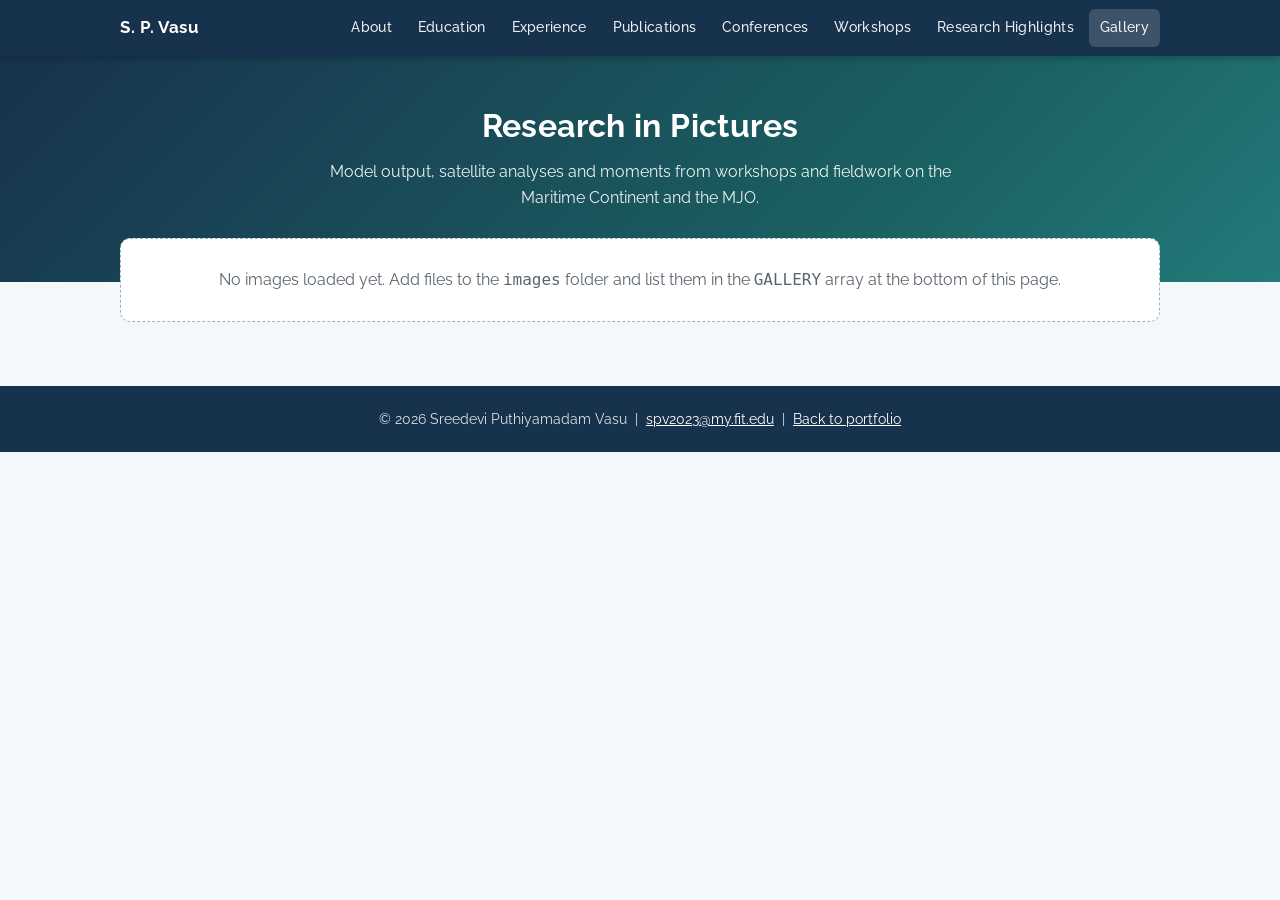
==== gallery.html @ 869b8d5b "Add files via upload" ====
<!DOCTYPE html>
<html lang="en">
<head>
  <meta charset="UTF-8" />
  <meta name="viewport" content="width=device-width, initial-scale=1.0" />
  <title>Gallery – Sreedevi Puthiyamadam Vasu</title>
  <meta name="description" content="Figures, field moments and model output from research on the Madden-Julian Oscillation, soil moisture and precipitation over the Maritime Continent." />
  <link rel="stylesheet" href="https://cdnjs.cloudflare.com/ajax/libs/font-awesome/6.5.0/css/all.min.css" crossorigin="anonymous" referrerpolicy="no-referrer" />
  <link href="https://fonts.googleapis.com/css2?family=Raleway:wght@400;500;600;700&display=swap" rel="stylesheet" />
  <link rel="stylesheet" href="style.css" />
  <style>
    /* Gallery-only styles. Colors and fonts come from style.css tokens. */
    .g-head { background: linear-gradient(135deg, var(--navy) 0%, var(--teal-dk) 70%, var(--teal) 100%);
      color: var(--white); text-align: center; padding: 44px 20px 70px; }
    .g-head h1 { font-size: 2rem; font-weight: 700; letter-spacing: .4px; margin-bottom: 6px; }
    .g-head p { font-size: 1rem; opacity: .92; max-width: 640px; margin: 0 auto; }

    .g-wrap { max-width: 1080px; margin: -44px auto 0; padding: 0 20px 24px; position: relative; z-index: 2; }

    /* ---- Stage: the animated slideshow ---- */
    .stage { position: relative; aspect-ratio: 16 / 9; background: var(--navy); border-radius: var(--radius);
      overflow: hidden; box-shadow: var(--shadow); }
    .stage .slide { position: absolute; inset: 0; margin: 0; opacity: 0; transition: opacity 1.3s ease; }
    .stage .slide.on { opacity: 1; }
    .stage .slide img { width: 100%; height: 100%; object-fit: cover; transform: scale(1); transition: transform 10s ease-out; }
    .stage .slide.contain img { object-fit: contain; background: #fff; }
    .stage .slide.on:not(.contain) img { transform: scale(1.09); }   /* slow zoom on photos only */
    .stage figcaption { position: absolute; left: 0; right: 0; bottom: 0; padding: 56px 22px 18px; color: var(--white);
      font-size: .95rem; line-height: 1.5; background: linear-gradient(transparent, rgba(23, 50, 77, .9)); }
    .stage .slide.contain figcaption { background: rgba(23, 50, 77, .88); padding: 12px 22px; }
    .ctl { position: absolute; z-index: 3; border: 0; cursor: pointer; color: var(--white); background: rgba(23, 50, 77, .6); transition: background .2s; }
    .ctl:hover { background: rgba(23, 50, 77, .9); }
    .ctl.nav { top: 50%; transform: translateY(-50%); width: 42px; height: 42px; border-radius: 50%; font-size: 1rem; }
    .ctl.prev { left: 12px; } .ctl.next { right: 12px; }
    .ctl.pause { top: 12px; right: 12px; border-radius: 14px; padding: 4px 12px; font: 600 .75rem var(--font-sans); }
    .count { position: absolute; z-index: 3; top: 12px; left: 12px; background: rgba(23, 50, 77, .6); color: var(--white);
      border-radius: 14px; padding: 4px 12px; font-size: .75rem; font-weight: 600; }
    .progress { position: absolute; z-index: 3; left: 0; bottom: 0; height: 3px; width: 0; background: var(--teal); }
    .progress.run { animation: fill var(--dur, 6s) linear forwards; }
    @keyframes fill { to { width: 100%; } }

    /* ---- Thumbnail wall ---- */
    .g-sub { font-size: .85rem; font-weight: 700; color: var(--teal-dk); text-transform: uppercase; letter-spacing: .8px;
      margin: 34px 0 12px; padding-bottom: 4px; border-bottom: 1px dashed var(--border); }
    .wall { column-count: 3; column-gap: 14px; }
    .wall button { display: block; width: 100%; margin: 0 0 14px; padding: 0; border: 1px solid var(--border); background: var(--white);
      border-radius: 8px; overflow: hidden; cursor: zoom-in; break-inside: avoid; box-shadow: var(--shadow); position: relative; }
    .wall img { display: block; width: 100%; height: auto; transition: transform .35s ease; }
    .wall button:hover img { transform: scale(1.04); }
    .wall button:hover { border-color: var(--teal); }
    .wall .cap { position: absolute; left: 0; right: 0; bottom: 0; padding: 22px 10px 8px; text-align: left; font: 600 .78rem var(--font-sans);
      color: var(--white); background: linear-gradient(transparent, rgba(23, 50, 77, .85)); opacity: 0; transition: opacity .25s; }
    .wall button:hover .cap, .wall button:focus-visible .cap { opacity: 1; }
    .empty { background: var(--white); border: 1px dashed #9BB1C2; border-radius: var(--radius); padding: 28px; text-align: center; color: var(--muted); }

    /* ---- Lightbox ---- */
    .lb { position: fixed; inset: 0; z-index: 999; display: none; flex-direction: column; align-items: center; justify-content: center;
      background: rgba(10, 25, 40, .93); padding: 24px 64px; }
    .lb.open { display: flex; }
    .lb img { max-width: 100%; max-height: 78vh; border-radius: 6px; background: #fff; }
    .lb p { color: rgba(255, 255, 255, .92); margin-top: 14px; max-width: 760px; text-align: center; font-size: .92rem; }
    .lb .ctl { background: rgba(255, 255, 255, .16); }
    .lb .ctl:hover { background: rgba(255, 255, 255, .3); }
    .lb .prev { left: 12px; } .lb .next { right: 12px; }
    .lb .close { top: 14px; right: 14px; width: 40px; height: 40px; border-radius: 50%; font-size: 1.1rem; }

    nav ul li a.current { background: rgba(255, 255, 255, .16); }

    @media (max-width: 860px) { .wall { column-count: 2; } }
    @media (max-width: 560px) {
      .wall { column-count: 1; } .stage { aspect-ratio: 4 / 3; }
      .stage figcaption { font-size: .82rem; padding: 40px 14px 12px; }
      .lb { padding: 24px 12px; } .lb .nav { top: auto; bottom: 14px; transform: none; }
    }
    @media (prefers-reduced-motion: reduce) {
      .stage .slide, .stage .slide img, .wall img { transition: none; }
      .stage .slide.on:not(.contain) img { transform: none; }
      .progress.run { animation: none; }
    }
  </style>
</head>
<body>

<nav aria-label="Site navigation">
  <div class="nav-inner">
    <a class="nav-brand" href="index.html" style="text-decoration:none">S. P. Vasu</a>
    <ul>
      <li><a href="index.html#about">About</a></li>
      <li><a href="index.html#education">Education</a></li>
      <li><a href="index.html#experience">Experience</a></li>
      <li><a href="index.html#publications">Publications</a></li>
      <li><a href="index.html#conferences">Conferences</a></li>
      <li><a href="index.html#workshops">Workshops</a></li>
      <li><a href="index.html#research-highlights">Research Highlights</a></li>
      <li><a class="current" href="gallery.html" aria-current="page">Gallery</a></li>
    </ul>
  </div>
</nav>

<header class="g-head">
  <h1>Research in Pictures</h1>
  <p>Model output, satellite analyses and moments from workshops and fieldwork on the Maritime Continent and the MJO.</p>
</header>

<main class="g-wrap">
  <div class="stage" id="stage" role="region" aria-roledescription="carousel" aria-label="Featured images" hidden>
    <span class="count" id="count" aria-live="polite"></span>
    <button class="ctl pause" id="pause" aria-label="Pause slideshow">Pause</button>
    <button class="ctl nav prev" id="prev" aria-label="Previous image">&#10094;</button>
    <button class="ctl nav next" id="next" aria-label="Next image">&#10095;</button>
    <div class="progress" id="bar"></div>
  </div>

  <div id="empty" class="empty" hidden>
    No images loaded yet. Add files to the <code>images</code> folder and list them in the <code>GALLERY</code> array at the bottom of this page.
  </div>

  <h2 class="g-sub" id="wall-title" hidden>All images</h2>
  <div class="wall" id="wall"></div>
</main>

<div class="lb" id="lb" role="dialog" aria-modal="true" aria-label="Image viewer">
  <button class="ctl close" id="lb-close" aria-label="Close viewer">&#10005;</button>
  <button class="ctl nav prev" id="lb-prev" aria-label="Previous image">&#10094;</button>
  <button class="ctl nav next" id="lb-next" aria-label="Next image">&#10095;</button>
  <img id="lb-img" alt="" />
  <p id="lb-cap"></p>
</div>

<footer>
  <p>&copy; 2026 Sreedevi Puthiyamadam Vasu &nbsp;|&nbsp;
    <a href="mailto:spv2023@my.fit.edu">spv2023@my.fit.edu</a> &nbsp;|&nbsp;
    <a href="index.html">Back to portfolio</a></p>
</footer>

<script>
/* ============================================================
   EDIT THIS LIST. One entry per image in the images/ folder.
   src     path to the file
   alt     what the image shows (for screen readers)
   caption one or two sentences shown on the image
   fit     optional: "contain" for plots and figures so nothing is cropped
   Entries whose file is missing are skipped automatically.
   ============================================================ */
const GALLERY = [
  { src: 'images/REPLACE-1.jpg', alt: 'Describe image 1', caption: 'MJO-phase composite of rainfall over the Maritime Continent.', fit: 'contain' },
  { src: 'images/REPLACE-2.jpg', alt: 'Describe image 2', caption: 'Soil moisture anomalies from SMAP.', fit: 'contain' },
  { src: 'images/REPLACE-3.jpg', alt: 'Describe image 3', caption: 'Idealized WRF sea-breeze simulation.' },
  { src: 'images/REPLACE-4.jpg', alt: 'Describe image 4', caption: 'NCAR S2S Predictability Workshop, Boulder, 2025.' }
];
const SLIDE_MS = 6000;

(function () {
  const $ = id => document.getElementById(id);
  const stage = $('stage'), wall = $('wall'), bar = $('bar'), pauseBtn = $('pause');
  const reduce = matchMedia('(prefers-reduced-motion: reduce)').matches;
  let items = [], slides = [], cur = 0, timer = null, paused = reduce, lbIdx = 0;

  const probe = it => new Promise(res => { const im = new Image(); im.onload = () => res(it); im.onerror = () => res(null); im.src = it.src; });

  Promise.all(GALLERY.map(probe)).then(r => {
    items = r.filter(Boolean);
    if (!items.length) { $('empty').hidden = false; return; }
    stage.hidden = false; $('wall-title').hidden = false;
    items.forEach((it, n) => {
      const fig = document.createElement('figure');
      fig.className = 'slide' + (it.fit === 'contain' ? ' contain' : '');
      fig.innerHTML = '<img alt="" /><figcaption></figcaption>';
      const im = fig.querySelector('img'); im.src = it.src; im.alt = it.alt;
      fig.querySelector('figcaption').textContent = it.caption;
      stage.insertBefore(fig, $('count')); slides.push(fig);

      const b = document.createElement('button');
      b.setAttribute('aria-label', 'Open image ' + (n + 1) + ': ' + it.alt);
      b.innerHTML = '<img loading="lazy" alt="" /><span class="cap"></span>';
      const t = b.querySelector('img'); t.src = it.src;
      b.querySelector('.cap').textContent = it.caption;
      b.onclick = () => openLb(n);
      wall.append(b);
    });
    go(0); schedule();
  });

  function go(n) {
    cur = (n + items.length) % items.length;
    slides.forEach((s, k) => s.classList.toggle('on', k === cur));
    $('count').textContent = (cur + 1) + ' / ' + items.length;
  }
  function schedule() {
    clearTimeout(timer); bar.classList.remove('run'); void bar.offsetWidth;
    if (paused || items.length < 2) return;
    bar.style.setProperty('--dur', SLIDE_MS + 'ms'); bar.classList.add('run');
    timer = setTimeout(() => { go(cur + 1); schedule(); }, SLIDE_MS);
  }
  $('prev').onclick = () => { go(cur - 1); schedule(); };
  $('next').onclick = () => { go(cur + 1); schedule(); };
  pauseBtn.textContent = paused ? 'Play' : 'Pause';
  pauseBtn.onclick = () => { paused = !paused; pauseBtn.textContent = paused ? 'Play' : 'Pause'; schedule(); };
  stage.addEventListener('mouseenter', () => { clearTimeout(timer); bar.classList.remove('run'); });
  stage.addEventListener('mouseleave', schedule);

  /* Lightbox */
  const lb = $('lb');
  function showLb(n) {
    lbIdx = (n + items.length) % items.length;
    $('lb-img').src = items[lbIdx].src; $('lb-img').alt = items[lbIdx].alt;
    $('lb-cap').textContent = items[lbIdx].caption;
  }
  function openLb(n) { showLb(n); lb.classList.add('open'); $('lb-close').focus(); clearTimeout(timer); }
  function closeLb() { lb.classList.remove('open'); schedule(); }
  $('lb-close').onclick = closeLb;
  $('lb-prev').onclick = () => showLb(lbIdx - 1);
  $('lb-next').onclick = () => showLb(lbIdx + 1);
  lb.addEventListener('click', e => { if (e.target === lb) closeLb(); });
  document.addEventListener('keydown', e => {
    if (!lb.classList.contains('open')) return;
    if (e.key === 'Escape') closeLb();
    if (e.key === 'ArrowLeft') showLb(lbIdx - 1);
    if (e.key === 'ArrowRight') showLb(lbIdx + 1);
  });
})();
</script>

</body>
</html>
---- style.css ----
/* =============================================
   Sreedevi Puthiyamadam Vasu - Academic Portfolio
   Drop-in replacement: class names are unchanged.
   ============================================= */

/* @import must come first in the file or browsers ignore it
   (it was after other rules before, so Raleway never loaded). */
@import url('https://fonts.googleapis.com/css2?family=Raleway:wght@400;500;600;700&display=swap');

/* ---------- Tokens (palette matches the CV) ---------- */
:root {
  --navy: #17324D;
  --teal: #237A7A;
  --teal-dk: #1B6262;
  --teal-lt: #E8F3F3;

  --accent: #1B6F7A;          /* links and dots; passes contrast on white */
  --text: #2B2F33;
  --muted: #5A646E;
  --border: #D9E2E8;
  --bg: #F5F8FB;
  --white: #ffffff;

  --shadow: 0 1px 3px rgba(23, 50, 77, .08), 0 4px 14px rgba(23, 50, 77, .06);
  --radius: 10px;
  --font-sans: 'Raleway', 'Segoe UI', Arial, sans-serif;
  --nav-h: 56px;

  /* Legacy names, so any old rule or inline style keeps working */
  --green: var(--teal);
  --green-dk: var(--navy);
  --green-lt: var(--teal-lt);
  --blue: var(--navy);
}

/* ---------- Reset and base ---------- */
*, *::before, *::after {
  box-sizing: border-box;
  margin: 0;
  padding: 0;
}

html {
  scroll-behavior: smooth;
  scroll-padding-top: calc(var(--nav-h) + 16px);  /* anchors no longer hide under the sticky nav */
  -webkit-text-size-adjust: 100%;
}

body {
  font-family: var(--font-sans);
  font-size: 16px;
  color: var(--text);
  background: var(--bg);
  line-height: 1.65;
  -webkit-font-smoothing: antialiased;
}

a { color: var(--accent); text-decoration: none; }
a:hover { text-decoration: underline; }

:focus-visible {
  outline: 3px solid var(--teal);
  outline-offset: 2px;
  border-radius: 3px;
}

@media (prefers-reduced-motion: reduce) {
  html { scroll-behavior: auto; }
  * { transition: none !important; }
}

/* ---------- Layout ---------- */
.container {
  max-width: 1080px;
  margin: 0 auto;
  padding: 0 20px;
}

/* ---------- Navigation ---------- */
nav {
  background: var(--navy);
  position: sticky;
  top: 0;
  z-index: 100;
  box-shadow: 0 2px 8px rgba(0, 0, 0, .25);
}

nav .nav-inner {
  display: flex;
  align-items: center;
  justify-content: space-between;
  gap: 16px;
  min-height: var(--nav-h);
  max-width: 1080px;
  margin: 0 auto;
  padding: 0 20px;
}

nav .nav-brand {
  color: var(--white);
  font-weight: 700;
  font-size: 1.05rem;
  letter-spacing: .5px;
  white-space: nowrap;
}

nav ul {
  list-style: none;
  display: flex;
  gap: 4px;
}

nav ul li a {
  display: block;
  color: rgba(255, 255, 255, .92);
  font-size: .88rem;
  font-weight: 500;
  padding: 7px 11px;
  border-radius: 6px;
  transition: background .2s, color .2s;
  letter-spacing: .3px;
  white-space: nowrap;
}

nav ul li a:hover {
  background: rgba(255, 255, 255, .16);
  color: var(--white);
  text-decoration: none;
}

/* ---------- Hero ---------- */
header.hero {
  background: linear-gradient(135deg, var(--navy) 0%, var(--teal-dk) 65%, var(--teal) 100%);
  color: var(--white);
  padding: 72px 20px 60px;
  text-align: center;
}

header.hero .avatar-circle {
  width: 120px;
  height: 120px;
  border-radius: 50%;
  background: rgba(255, 255, 255, .18);
  border: 3px solid rgba(255, 255, 255, .7);
  display: flex;
  align-items: center;
  justify-content: center;
  font-size: 2.8rem;
  margin: 0 auto 20px;
  color: var(--white);
  overflow: hidden;
}

/* Use a real photo:  */
header.hero .avatar-circle img {
  width: 100%;
  height: 100%;
  object-fit: cover;
}

header.hero h1 {
  font-size: 2.3rem;
  font-weight: 700;
  letter-spacing: .6px;
  line-height: 1.2;
  margin-bottom: 8px;
}

header.hero h2 {
  font-size: 1.1rem;
  font-weight: 400;
  opacity: .95;
  margin-bottom: 28px;
}

.contact-pills {
  display: flex;
  flex-wrap: wrap;
  justify-content: center;
  gap: 10px;
}

.contact-pills a {
  display: inline-flex;
  align-items: center;
  gap: 6px;
  background: rgba(255, 255, 255, .14);
  color: var(--white);
  border: 1px solid rgba(255, 255, 255, .4);
  border-radius: 20px;
  padding: 6px 15px;
  font-size: .86rem;
  font-weight: 500;
  transition: background .2s;
}

.contact-pills a:hover {
  background: rgba(255, 255, 255, .28);
  text-decoration: none;
}

.contact-pills .pill-icon { font-size: .9rem; }

/* ---------- Two-column layout ---------- */
.layout {
  display: grid;
  grid-template-columns: 290px minmax(0, 1fr);
  gap: 28px;
  padding: 32px 20px;
  max-width: 1080px;
  margin: 0 auto;
  align-items: start;
}

/* ---------- Sidebar ---------- */
.sidebar {
  position: sticky;
  top: calc(var(--nav-h) + 16px);
  max-height: none;
  overflow-y: visible;
  display: flex;
  flex-direction: column;
  gap: 20px;
  padding-bottom: 4px;
}

.card {
  background: var(--white);
  border: 1px solid var(--border);
  border-radius: var(--radius);
  box-shadow: var(--shadow);
  overflow: hidden;
}

.card-header {
  background: var(--navy);
  color: var(--white);
  font-size: .78rem;
  font-weight: 700;
  letter-spacing: 1.2px;
  text-transform: uppercase;
  padding: 11px 16px;
}

.card-body { padding: 16px; }

.scrollable-panel {
  max-height: 220px;
  overflow-y: auto;
  scrollbar-gutter: stable;
}

.card-body p { font-size: .9rem; color: var(--muted); line-height: 1.6; }

/* Skills */
.skill-group { margin-bottom: 14px; }
.skill-group:last-child { margin-bottom: 0; }
.skill-group h4 { font-size: .85rem; color: var(--navy); font-weight: 700; margin-bottom: 6px; }
.skill-group ul { list-style: none; }
.skill-group ul li { font-size: .88rem; color: var(--muted); padding: 2px 0; }
.skill-group ul li::before { content: "\2022\00a0"; color: var(--teal); }

/* Specialization tags */
.tag-cloud { display: flex; flex-wrap: wrap; gap: 6px; }

.tag {
  background: var(--teal-lt);
  color: var(--teal-dk);
  border: 1px solid #CFE5E5;
  border-radius: 12px;
  padding: 3px 10px;
  font-size: .78rem;
  font-weight: 600;
}

/* ---------- Main content ---------- */
.main-content {
  display: flex;
  flex-direction: column;
  gap: 28px;
  min-width: 0;
}

/* ---------- Sections ---------- */
section {
  background: var(--white);
  border: 1px solid var(--border);
  border-radius: var(--radius);
  box-shadow: var(--shadow);
  overflow: hidden;
}

.section-header {
  display: flex;
  align-items: center;
  gap: 10px;
  background: var(--teal-lt);
  border-bottom: 2px solid #CFE5E5;
  padding: 14px 20px;
}

.section-header .section-icon {
  width: 32px;
  height: 32px;
  border-radius: 50%;
  background: var(--teal);
  color: var(--white);
  display: flex;
  align-items: center;
  justify-content: center;
  font-size: .9rem;
  flex-shrink: 0;
}

.section-header h2 {
  font-size: 1.05rem;
  font-weight: 700;
  color: var(--navy);
  text-transform: uppercase;
  letter-spacing: .8px;
}

.section-body { padding: 22px; }

/* Sub-headings inside a section (e.g. "Under Review / Submitted") */
.section-body h3 {
  font-size: .85rem;
  font-weight: 700;
  color: var(--teal-dk);
  text-transform: uppercase;
  letter-spacing: .8px;
  margin: 22px 0 6px;
  padding-bottom: 4px;
  border-bottom: 1px dashed var(--border);
}
.section-body h3:first-child { margin-top: 0; }

/* ---------- Timeline (Education and Experience) ---------- */
.timeline { list-style: none; }

.timeline-item {
  display: grid;
  grid-template-columns: 96px 1fr;
  gap: 0 18px;
  margin-bottom: 26px;
  position: relative;
}

.timeline-item:last-child { margin-bottom: 0; }

.timeline-years {
  text-align: right;
  font-size: .85rem;
  font-weight: 700;
  color: var(--accent);
  padding-top: 3px;
  position: relative;
}

.timeline-years::after {
  content: '';
  position: absolute;
  right: -25px;
  top: 8px;
  width: 10px;
  height: 10px;
  border-radius: 50%;
  background: var(--accent);
  border: 2px solid var(--white);
  box-shadow: 0 0 0 2px var(--accent);
}

.timeline-content {
  padding-left: 14px;
  border-left: 2px solid var(--border);
}

.timeline-title { font-weight: 700; font-size: 1rem; color: var(--navy); margin-bottom: 2px; }
.timeline-sub { font-size: .9rem; color: var(--teal-dk); font-weight: 600; margin-bottom: 3px; }
.timeline-location { font-size: .85rem; color: var(--muted); margin-bottom: 5px; }
.timeline-detail { font-size: .9rem; color: var(--muted); line-height: 1.6; }

.grade-badge {
  display: inline-block;
  background: var(--teal-lt);
  color: var(--teal-dk);
  border-radius: 10px;
  font-size: .75rem;
  font-weight: 700;
  padding: 2px 8px;
  margin-left: 6px;
}

/* ---------- Publications ---------- */
.pub-list { list-style: none; }

.pub-item {
  padding: 14px 0;
  border-bottom: 1px solid var(--border);
  display: grid;
  grid-template-columns: 28px 1fr;
  gap: 0 12px;
}

.pub-item:last-child { border-bottom: none; }

.pub-num {
  width: 26px;
  height: 26px;
  border-radius: 50%;
  background: var(--teal);
  color: var(--white);
  font-size: .75rem;
  font-weight: 700;
  display: flex;
  align-items: center;
  justify-content: center;
  flex-shrink: 0;
  margin-top: 1px;
}

.pub-text { font-size: .92rem; color: var(--text); line-height: 1.6; }
.pub-text strong { color: var(--navy); }
.pub-text .doi-link { font-size: .85rem; color: var(--accent); display: block; margin-top: 3px; word-break: break-word; }

/* Status badges (use the stages the fellowship asks for) */
.pub-badge {
  display: inline-block;
  border-radius: 10px;
  font-size: .75rem;
  font-weight: 700;
  padding: 2px 9px;
  margin-top: 5px;
}

.badge-accepted  { background: #D9F0E1; color: #1B5E3A; }
.badge-review    { background: #FFF1C9; color: #7A5200; }  /* under review / submitted */
.badge-submitted { background: #FFF1C9; color: #7A5200; }
.badge-prep      { background: #DCEBFA; color: #14456F; }  /* in development */

/* ---------- Conferences and workshops ---------- */
.conf-list { list-style: none; }

.conf-item {
  padding: 12px 0;
  border-bottom: 1px solid var(--border);
  display: grid;
  grid-template-columns: 28px 1fr;
  gap: 0 12px;
}

.conf-item:last-child { border-bottom: none; }

.conf-icon {
  width: 26px;
  height: 26px;
  border-radius: 50%;
  background: rgba(35, 122, 122, .14);
  color: var(--teal-dk);
  font-size: .8rem;
  display: flex;
  align-items: center;
  justify-content: center;
  flex-shrink: 0;
  margin-top: 1px;
}

.conf-text { font-size: .92rem; color: var(--text); line-height: 1.6; }
.conf-text strong { color: var(--navy); }

.conf-divider {
  font-size: .8rem;
  font-weight: 700;
  color: var(--teal-dk);
  text-transform: uppercase;
  letter-spacing: .8px;
  padding: 10px 0 4px;
  border-bottom: 1px dashed var(--border);
  margin-bottom: 4px;
  grid-column: 1 / -1;
}

/* ---------- References ---------- */
.ref-grid {
  display: grid;
  grid-template-columns: repeat(auto-fit, minmax(240px, 1fr));
  gap: 16px;
}

.ref-card {
  border: 1px solid var(--border);
  border-radius: var(--radius);
  padding: 16px;
}

.ref-card h3 { font-size: .95rem; color: var(--navy); margin-bottom: 4px; }
.ref-card p { font-size: .88rem; color: var(--muted); margin-bottom: 2px; }
.ref-card a { font-size: .88rem; color: var(--accent); }

/* ---------- Footer ---------- */
footer {
  background: var(--navy);
  color: rgba(255, 255, 255, .85);
  text-align: center;
  padding: 22px 20px;
  font-size: .85rem;
  margin-top: 40px;
}

footer a { color: var(--white); text-decoration: underline; }

/* ---------- Research highlights ---------- */
.highlights-intro { font-size: .95rem; color: var(--muted); margin-bottom: 18px; }

.highlight {
  background: var(--white);
  border: 1px solid var(--border);
  border-left: 4px solid var(--teal);
  border-radius: var(--radius);
  padding: 18px 20px;
  margin-bottom: 18px;
}
.highlight:last-child { margin-bottom: 0; }

.highlight .highlight-head {
  display: flex;
  flex-wrap: wrap;
  align-items: center;
  justify-content: space-between;
  gap: 6px 12px;
  margin-bottom: 8px;
}
.highlight .highlight-head h3 {
  font-size: 1.05rem;
  font-weight: 700;
  color: var(--navy);
  text-transform: none;
  letter-spacing: 0;
  border: none;
  margin: 0;
  padding: 0;
}
.highlight .pub-badge { margin-top: 0; }

.highlight-tags { display: flex; flex-wrap: wrap; gap: 6px; margin-bottom: 12px; }

.highlight-details {
  display: grid;
  grid-template-columns: 120px minmax(0, 1fr);
  gap: 8px 16px;
}
.highlight-details dt {
  font-size: .78rem;
  font-weight: 700;
  color: var(--teal-dk);
  text-transform: uppercase;
  letter-spacing: .8px;
  padding-top: 3px;
}
.highlight-details dd { font-size: .92rem; line-height: 1.65; color: var(--text); }

.highlight-placeholder {
  border: 1px dashed #9BB1C2;
  background: #F3F8FC;
  border-radius: 8px;
  min-height: 140px;
  display: flex;
  align-items: center;
  justify-content: center;
  color: var(--muted);
  font-size: .86rem;
  font-weight: 600;
  letter-spacing: .4px;
  margin: 10px 0 14px;
}

/* Optional figure inside a highlight */
.highlight-fig { margin: 12px 0 4px; }
.highlight-fig img { max-width: 100%; height: auto; border-radius: 6px; border: 1px solid var(--border); }
.highlight-fig figcaption { font-size: .82rem; color: var(--muted); margin-top: 6px; }

@media (max-width: 560px) {
  .highlight { padding: 14px; }
  .highlight-details { grid-template-columns: 1fr; gap: 2px; }
  .highlight-details dd { margin-bottom: 10px; }
}

/* ---------- Responsive ---------- */
@media (max-width: 860px) {
  .layout {
    grid-template-columns: 1fr;
    padding: 20px 14px;
  }

  .sidebar {
    position: static;
    max-height: none;
    overflow: visible;
  }

  /* Nav: one scrollable row instead of wrapping out of its bar */
  nav .nav-inner { padding: 0 12px; gap: 8px; }
  nav ul { overflow-x: auto; -webkit-overflow-scrolling: touch; scrollbar-width: none; }
  nav ul::-webkit-scrollbar { display: none; }
}

@media (max-width: 560px) {
  header.hero { padding: 48px 16px 40px; }
  header.hero h1 { font-size: 1.6rem; }
  header.hero h2 { font-size: 1rem; }

  .section-body { padding: 16px; }

  /* Years sit above the entry instead of in a narrow column */
  .timeline-item { grid-template-columns: 1fr; gap: 2px; }
  .timeline-years { text-align: left; padding-top: 0; }
  .timeline-years::after { display: none; }
  .timeline-content { padding-left: 12px; }

  nav .nav-brand { font-size: .95rem; }
}

/* ---------- Print (so the page prints cleanly as a CV) ---------- */
@media print {
  body { background: #fff; font-size: 11pt; }
  nav, .sidebar, .contact-pills { display: none; }
  header.hero { background: none; color: #000; padding: 0 0 12px; }
  .layout { display: block; padding: 0; }
  section, .card { box-shadow: none; border: none; break-inside: avoid-page; }
  .section-header { background: none; border-bottom: 1px solid #999; padding-left: 0; }
  a { color: #000; }
  footer { background: none; color: #000; }
}
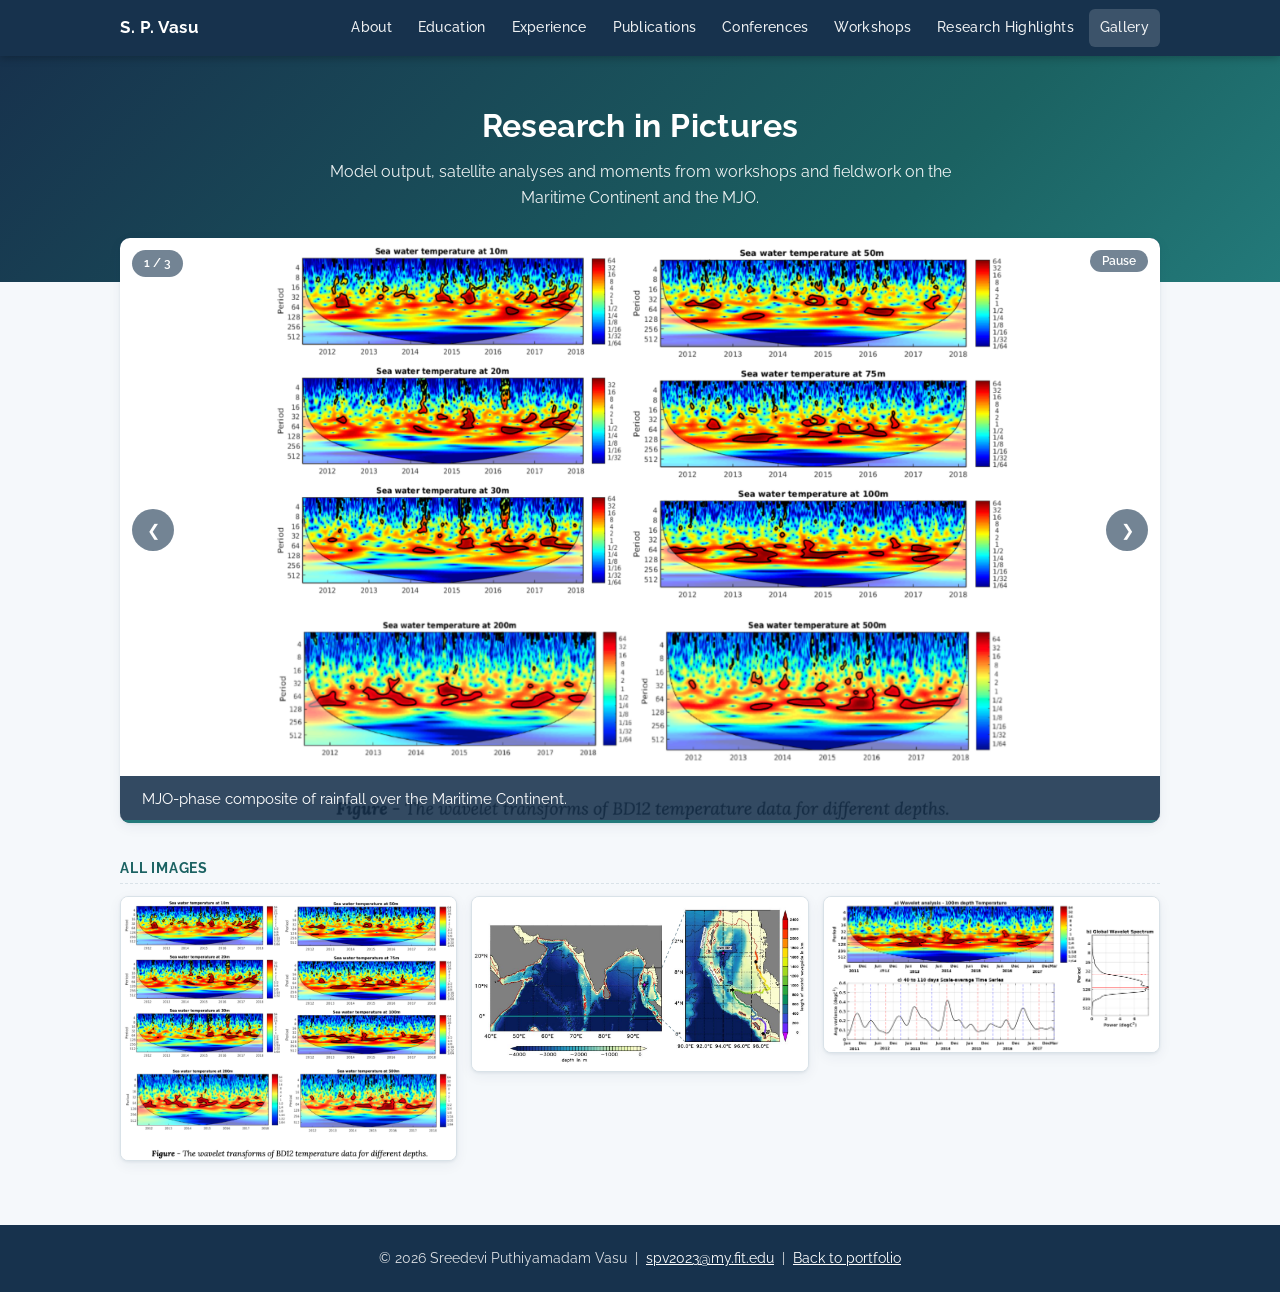
==== commit 807e5ca1: "Replace placeholder images with actual images" ====
--- a/gallery.html
+++ b/gallery.html
@@ -143,10 +143,9 @@
    Entries whose file is missing are skipped automatically.
    ============================================================ */
 const GALLERY = [
-  { src: 'images/REPLACE-1.jpg', alt: 'Describe image 1', caption: 'MJO-phase composite of rainfall over the Maritime Continent.', fit: 'contain' },
-  { src: 'images/REPLACE-2.jpg', alt: 'Describe image 2', caption: 'Soil moisture anomalies from SMAP.', fit: 'contain' },
-  { src: 'images/REPLACE-3.jpg', alt: 'Describe image 3', caption: 'Idealized WRF sea-breeze simulation.' },
-  { src: 'images/REPLACE-4.jpg', alt: 'Describe image 4', caption: 'NCAR S2S Predictability Workshop, Boulder, 2025.' }
+  { src: 'images/crosswavelet.png', alt: 'Describe image 1', caption: 'MJO-phase composite of rainfall over the Maritime Continent.', fit: 'contain' },
+  { src: 'images/etopo_bathy_BoB_waveguide.png', alt: 'Describe image 2', caption: 'Soil moisture anomalies from SMAP.', fit: 'contain' },
+  { src: 'images/wt_BD12.png', alt: 'Describe image 3', caption: 'Idealized WRF sea-breeze simulation.' }
 ];
 const SLIDE_MS = 6000;
 
